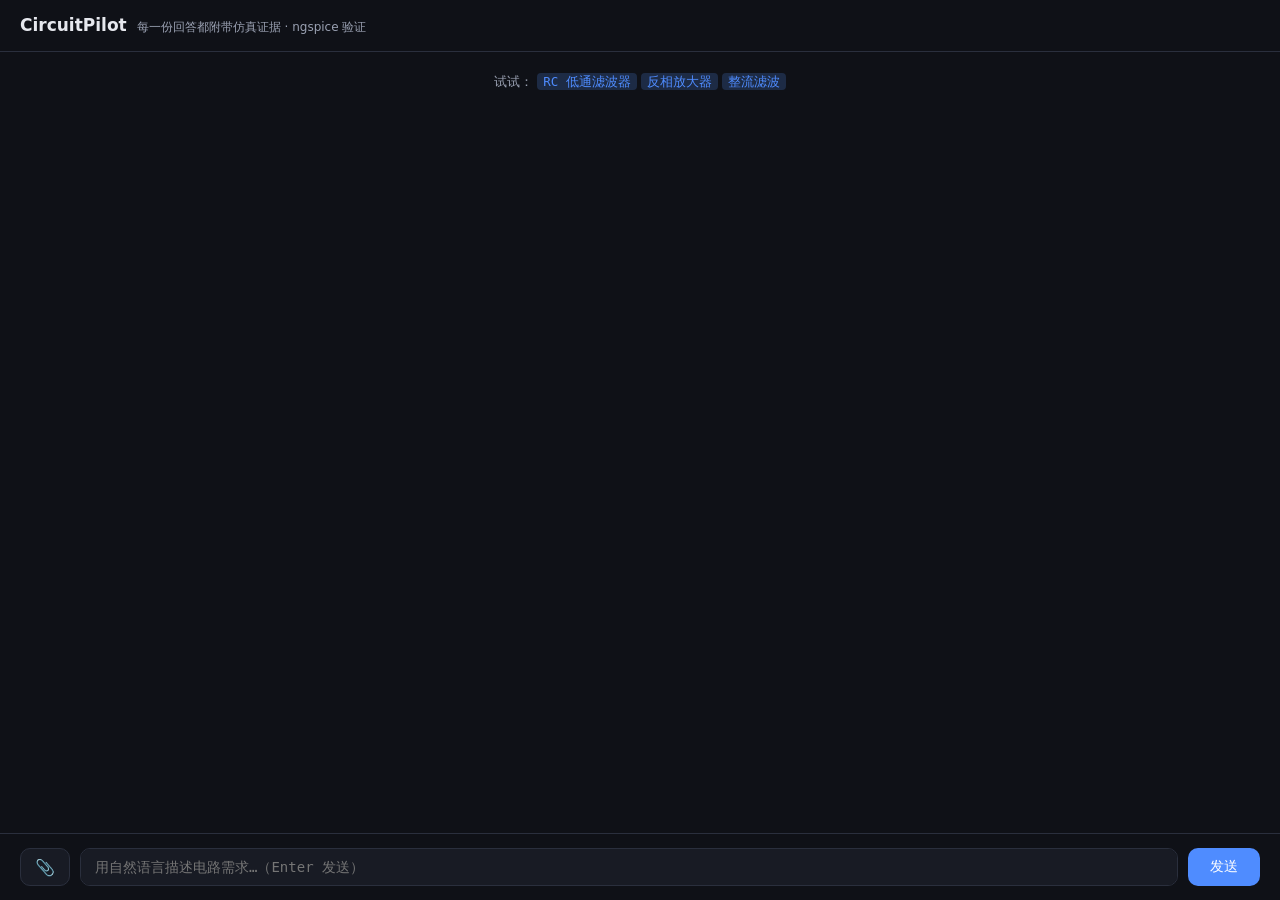
==== static/index.html @ 6e10bae2 "feat: 对话框支持上传文件（网表直接仿真验证 / 文本并入需求） - 前端：📎 附件按钮（.cir/.sp/.ckt/.net/.spi/.txt/.md，≤256KB），   选中后显示提示条（" ====
<!DOCTYPE html>
<html lang="zh-CN">
<head>
<meta charset="UTF-8">
<meta name="viewport" content="width=device-width, initial-scale=1.0">
<title>CircuitPilot —— 电路仿真 Copilot</title>
<style>
  :root { --bg:#0f1117; --card:#181b24; --line:#2a2f3d; --text:#e6e8ee; --dim:#9aa1b2; --acc:#4f8cff; --ok:#3fb96f; --warn:#e6a23c; }
  * { box-sizing:border-box; margin:0; padding:0; }
  body { background:var(--bg); color:var(--text); font:14px/1.6 "Segoe UI",system-ui,-apple-system,"Microsoft YaHei",sans-serif; height:100vh; display:flex; flex-direction:column; }
  header { padding:12px 20px; border-bottom:1px solid var(--line); display:flex; align-items:baseline; gap:10px; }
  header h1 { font-size:17px; } header span { color:var(--dim); font-size:12px; }
  #chat { flex:1; overflow-y:auto; padding:20px; display:flex; flex-direction:column; gap:14px; }
  .msg { max-width:860px; width:100%; margin:0 auto; }
  .msg.user .bubble { background:#24304a; border-radius:12px; padding:10px 14px; display:inline-block; }
  .evidence { background:var(--card); border:1px solid var(--line); border-radius:12px; padding:14px; }
  .verdict { font-weight:600; margin-bottom:8px; }
  .verdict.ok { color:var(--ok); } .verdict.fail { color:var(--warn); }
  .metrics { display:flex; flex-wrap:wrap; gap:8px; margin:10px 0; }
  .metric { background:#10131b; border:1px solid var(--line); border-radius:8px; padding:6px 12px; font-size:13px; }
  .metric b { color:var(--acc); font-family:Consolas,monospace; }
  .wave { max-width:100%; border:1px solid var(--line); border-radius:8px; margin:8px 0; }
  details { margin-top:8px; border-top:1px dashed var(--line); padding-top:8px; }
  summary { cursor:pointer; color:var(--dim); font-size:12.5px; }
  pre { background:#10131b; border:1px solid var(--line); border-radius:8px; padding:10px; overflow-x:auto; font:12px/1.5 Consolas,monospace; margin-top:8px; color:#c8d2e8; }
  .interp { color:var(--text); margin-top:8px; }
  .badge { display:inline-block; font-size:11px; padding:1px 8px; border-radius:10px; background:#1d2b45; color:var(--acc); margin-right:6px; }
  footer { border-top:1px solid var(--line); padding:14px 20px; display:flex; gap:10px; }
  #input { flex:1; background:var(--card); border:1px solid var(--line); border-radius:10px; color:var(--text); padding:10px 14px; font-size:14px; outline:none; resize:none; }
  #send { background:var(--acc); border:none; color:#fff; border-radius:10px; padding:0 22px; cursor:pointer; font-size:14px; }
  #send:disabled { opacity:.5; cursor:wait; }
  .hint { max-width:860px; margin:0 auto; color:var(--dim); font-size:12.5px; }
  .hint code { background:#1d2b45; padding:1px 6px; border-radius:4px; cursor:pointer; color:var(--acc); }
</style>
</head>
<body>
<header>
  <h1>CircuitPilot</h1>
  <span>每一份回答都附带仿真证据 · ngspice 验证</span>
</header>

<div id="chat">
  <div class="hint">
    试试：
    <code onclick="fill('设计一个截止频率1kHz的RC低通滤波器')">RC 低通滤波器</code>
    <code onclick="fill('用理想运放设计一个增益-10倍的反相放大器，仿真验证')">反相放大器</code>
    <code onclick="fill('设计桥式整流+电容滤波电路，220V/50Hz降压到12V，纹波<1V')">整流滤波</code>
    <span id="chipInfo" style="display:none;margin-top:6px;color:var(--acc)"></span>
  </div>
</div>

<footer>
  <input type="file" id="file" accept=".cir,.sp,.ckt,.net,.spi,.spice,.txt,.md" hidden>
  <button id="attach" title="上传网表或文本文件" style="background:var(--card);border:1px solid var(--line);border-radius:10px;padding:0 14px;font-size:16px;cursor:pointer">📎</button>
  <textarea id="input" rows="1" placeholder="用自然语言描述电路需求…（Enter 发送）"></textarea>
  <button id="send">发送</button>
</footer>

<script>
const session_id = crypto.randomUUID().slice(0, 12);
let attachment = null;  // {filename, content}

function fill(text) { input.value = text; input.focus(); }

attachBtn.addEventListener('click', () => file.click());
file.addEventListener('change', async () => {
  const f = file.files[0];
  if (!f) return;
  if (f.size > 256 * 1024) { alert('文件过大（>256KB）'); file.value = ''; return; }
  attachment = { filename: f.name, content: await f.text() };
  attachBtn.textContent = '📎✓';
  attachBtn.title = `已附加：${f.name}（点击更换）`;
  chipInfo.textContent = `附件：${f.name}` + (/\\.(cir|sp|ckt|net|spi|spice)$/i.test(f.name) ? '（将直接仿真验证）' : '（内容并入需求）');
  chipInfo.style.display = 'block';
  file.value = '';
  input.focus();
});

async function send() {
  const text = input.value.trim();
  if (!text && !attachment) return;
  const att = attachment;
  input.value = ""; send_.disabled = true;
  attachment = null; attachBtn.textContent = '📎'; chipInfo.style.display = 'none';
  addMsg('user', text + (att ? ` <span style="color:var(--acc)">📎${escapeHtml(att.filename)}</span>` : ''));
  const holder = addMsg('assistant', '<span style="color:var(--dim)">仿真验证中…（生成网表 → ngspice 执行 → 指标计算）</span>');
  try {
    const r = await fetch('/chat', {
      method: 'POST', headers: {'Content-Type': 'application/json'},
      body: JSON.stringify({session_id, message: text || '请仿真验证附件电路', attachment: att})
    });
    const d = await r.json();
    if (d.error) holder.innerHTML = `<div class="evidence"><div class="verdict fail">出错了</div>${d.error}</div>`;
    else holder.innerHTML = renderEvidence(d);
  } catch (e) {
    holder.innerHTML = `<div class="evidence">请求失败：${e}</div>`;
  }
  send_.disabled = false; input.focus();
}

function addMsg(role, html) {
  const div = document.createElement('div');
  div.className = 'msg ' + role;
  if (role === 'user') div.innerHTML = `<div class="bubble">${escapeHtml(html)}</div>`;
  else div.innerHTML = html;
  chat.appendChild(div); chat.scrollTop = chat.scrollHeight;
  return div;
}

function renderEvidence(d) {
  const metrics = Object.entries(d.metrics || {}).map(([k, v]) => `<div class="metric">${k} <b>${v}</b></div>`).join('');
  const wave = d.waveform_b64 ? `<img class="wave" src="data:image/png;base64,${d.waveform_b64}" alt="仿真波形">` : '';
  const sch = d.schematic_b64 ? `<img class="wave" src="data:image/png;base64,${d.schematic_b64}" alt="电路原理图">` : '';
  const retries = (d.retry_log || []).filter(r => r.stage !== 'generate');
  const retryHtml = retries.length
    ? `<details><summary>仿真在环日志（${retries.length} 次自动修复）</summary><pre>${escapeHtml(JSON.stringify(retries, null, 1))}</pre></details>` : '';
  const checks = d.checks || [];
  const checksHtml = checks.length
    ? `<details ${checks.some(c => !c.ok) ? 'open' : ''}><summary>验收明细（${checks.filter(c => c.ok).length}/${checks.length} 项通过）</summary>`
      + checks.map(c => `<div class="metric" style="margin:4px 0;${c.ok ? '' : 'border-color:var(--warn)'}">${c.ok ? '✅' : '❌'} ${escapeHtml(c.name)} <span style="color:var(--dim)">· ${escapeHtml(c.detail || '')}</span></div>`).join('')
      + '</details>' : '';
  return `<div class="evidence">
    <div class="verdict ${d.ok ? 'ok' : 'fail'}">${d.ok ? '✅ 仿真验证通过' : '⚠️ 自动修复后仍未通过'}</div>
    <div><span class="badge">实测指标</span><span class="badge">${d.elapsed}s</span></div>
    <div class="metrics">${metrics || '<span style="color:var(--dim)">无</span>'}</div>
    ${sch ? '<div><span class="badge">原理图（AI 生成）</span></div>' + sch : ''}
    ${wave}
    <div class="interp">${escapeHtml(d.interpretation || '')}</div>
    ${checksHtml}
    <details><summary>网表（ngspice）</summary><pre>${escapeHtml(d.netlist)}</pre></details>
    ${retryHtml}
  </div>`;
}

function escapeHtml(s) {
  return String(s ?? '').replace(/[&<>"']/g, c => ({'&':'&amp;','<':'&lt;','>':'&gt;','"':'&quot;',"'":'&#39;'}[c]));
}

const input = document.getElementById('input'), send_ = document.getElementById('send'), chat = document.getElementById('chat');
const attachBtn = document.getElementById('attach'), file = document.getElementById('file'), chipInfo = document.getElementById('chipInfo');
input.addEventListener('keydown', e => { if (e.key === 'Enter' && !e.shiftKey) { e.preventDefault(); send(); } });
send_.addEventListener('click', send);
</script>
</body>
</html>
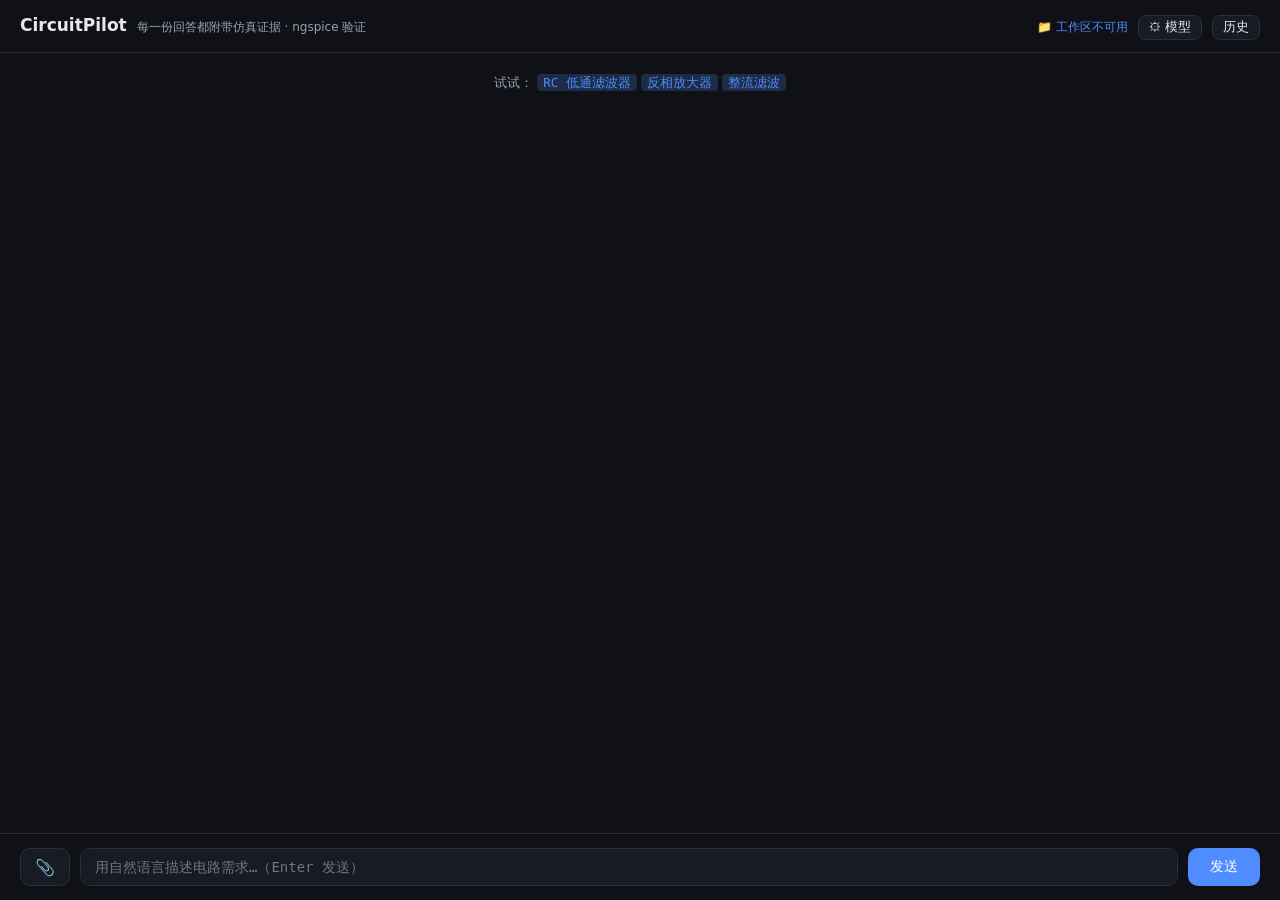
==== commit 126e3d14: "feat(workspace): 多工作区与前端可配大模型供应商 - settings.json 运行时配置（优先级高于环境变量，路径可经环境变量覆盖） - Base URL SSRF 校验：DNS " ====
--- a/static/index.html
+++ b/static/index.html
@@ -37,6 +37,9 @@
 <header>
   <h1>CircuitPilot</h1>
   <span>每一份回答都附带仿真证据 · ngspice 验证</span>
+  <span id="wsInfo" title="点击切换工作区" style="margin-left:auto;cursor:pointer;color:var(--acc);font-size:12px;max-width:32%;overflow:hidden;text-overflow:ellipsis;white-space:nowrap"></span>
+  <button id="llmBtn" title="大模型设置（供应商 / API Key / 模型）" style="background:var(--card);border:1px solid var(--line);border-radius:8px;color:var(--text);padding:3px 10px;font-size:12.5px;cursor:pointer">⚙ 模型</button>
+  <button id="histBtn" title="历史任务" style="background:var(--card);border:1px solid var(--line);border-radius:8px;color:var(--text);padding:3px 10px;font-size:12.5px;cursor:pointer">历史</button>
 </header>
 
 <div id="chat">
@@ -49,6 +52,52 @@
   </div>
 </div>
 
+<aside id="histPanel" style="display:none;position:fixed;right:0;top:49px;bottom:66px;width:380px;background:var(--card);border-left:1px solid var(--line);overflow-y:auto;padding:12px;z-index:30">
+  <div style="display:flex;justify-content:space-between;align-items:baseline;gap:8px">
+    <b>历史任务</b><span id="histWs" style="color:var(--dim);font-size:11px;overflow:hidden;text-overflow:ellipsis;white-space:nowrap"></span>
+  </div>
+  <div id="histList"></div>
+</aside>
+
+<div id="wsDialog" style="display:none;position:fixed;inset:0;background:rgba(0,0,0,.5);z-index:40;align-items:center;justify-content:center">
+  <div style="background:var(--card);border:1px solid var(--line);border-radius:12px;padding:16px;width:500px;max-width:92vw">
+    <b>切换工作区</b>
+    <p style="color:var(--dim);font-size:12px;margin:6px 0">输入本地目录的绝对路径。之后所有产物（电路/波形/报告）与会话状态都只保存在该目录内，拷走文件夹即完整归档。</p>
+    <input id="wsInput" style="width:100%;background:#10131b;border:1px solid var(--line);border-radius:8px;color:var(--text);padding:8px 10px;font-size:13px;outline:none" placeholder="D:\projects\my-circuits">
+    <div id="wsRecent" style="margin-top:8px"></div>
+    <div id="wsErr" style="color:var(--warn);font-size:12px;margin-top:6px"></div>
+    <div style="margin-top:12px;text-align:right">
+      <button id="wsCancelBtn" style="background:var(--card);border:1px solid var(--line);border-radius:8px;color:var(--text);padding:6px 14px;cursor:pointer">取消</button>
+      <button id="wsOpenBtn" style="background:var(--acc);border:none;color:#fff;border-radius:8px;padding:6px 16px;cursor:pointer;margin-left:8px">打开</button>
+    </div>
+  </div>
+</div>
+
+<div id="llmDialog" style="display:none;position:fixed;inset:0;background:rgba(0,0,0,.5);z-index:40;align-items:center;justify-content:center">
+  <div style="background:var(--card);border:1px solid var(--line);border-radius:12px;padding:16px;width:500px;max-width:92vw">
+    <b>大模型设置</b>
+    <p style="color:var(--dim);font-size:12px;margin:6px 0">任何 OpenAI 兼容供应商均可。API Key 只保存在本机 settings.json，不会回显完整内容，也不会发给除供应商以外的任何地方。</p>
+    <label style="color:var(--dim);font-size:12px;display:block;margin:8px 0 4px">Base URL</label>
+    <input id="llmUrl" style="width:100%;background:#10131b;border:1px solid var(--line);border-radius:8px;color:var(--text);padding:8px 10px;font-size:13px;outline:none" placeholder="https://api.deepseek.com">
+    <label style="color:var(--dim);font-size:12px;display:block;margin:8px 0 4px">API Key <span id="llmKeyState" style="color:var(--acc)"></span></label>
+    <input id="llmKey" type="password" autocomplete="off" style="width:100%;background:#10131b;border:1px solid var(--line);border-radius:8px;color:var(--text);padding:8px 10px;font-size:13px;outline:none" placeholder="sk-…">
+    <label style="color:var(--dim);font-size:12px;display:block;margin:8px 0 4px">模型</label>
+    <div style="display:flex;gap:8px">
+      <input id="llmModel" list="llmModelList" style="flex:1;background:#10131b;border:1px solid var(--line);border-radius:8px;color:var(--text);padding:8px 10px;font-size:13px;outline:none" placeholder="deepseek-flash（可点右侧按钮拉取列表）">
+      <datalist id="llmModelList"></datalist>
+      <button id="llmFetchModels" style="background:var(--card);border:1px solid var(--line);border-radius:8px;color:var(--text);padding:0 12px;font-size:12.5px;cursor:pointer;white-space:nowrap">获取列表</button>
+    </div>
+    <div id="llmMsg" style="color:var(--warn);font-size:12px;margin-top:8px;min-height:16px"></div>
+    <div style="margin-top:10px;display:flex;justify-content:space-between;align-items:center">
+      <span style="color:var(--dim);font-size:11.5px">留空的项保持不变 · Key 输入框留空 = 不修改</span>
+      <span>
+        <button id="llmCancelBtn" style="background:var(--card);border:1px solid var(--line);border-radius:8px;color:var(--text);padding:6px 14px;cursor:pointer">取消</button>
+        <button id="llmSaveBtn" style="background:var(--acc);border:none;color:#fff;border-radius:8px;padding:6px 16px;cursor:pointer;margin-left:8px">保存</button>
+      </span>
+    </div>
+  </div>
+</div>
+
 <footer>
   <input type="file" id="file" accept=".cir,.sp,.ckt,.net,.spi,.spice,.txt,.md" hidden>
   <button id="attach" title="上传网表或文本文件" style="background:var(--card);border:1px solid var(--line);border-radius:10px;padding:0 14px;font-size:16px;cursor:pointer">📎</button>
@@ -59,6 +108,22 @@
 <script>
 const session_id = crypto.randomUUID().slice(0, 12);
 let attachment = null;  // {filename, content}
+
+// 元素引用集中声明，必须在所有使用点之前——原布局把声明放在脚本尾部，
+// 中段的 attachBtn/file 引用触发 TDZ ReferenceError，整个脚本在此中断
+// （发送/回车/附件/工作区功能全部失效，页面只是看起来正常）
+const input = document.getElementById('input'), send_ = document.getElementById('send'), chat = document.getElementById('chat');
+const attachBtn = document.getElementById('attach'), file = document.getElementById('file'), chipInfo = document.getElementById('chipInfo');
+const wsInfo = document.getElementById('wsInfo'), wsDialog = document.getElementById('wsDialog'),
+      wsInput = document.getElementById('wsInput'), wsRecent = document.getElementById('wsRecent'),
+      wsErr = document.getElementById('wsErr'), histBtn = document.getElementById('histBtn'),
+      histPanel = document.getElementById('histPanel'), histList = document.getElementById('histList'),
+      histWs = document.getElementById('histWs');
+const llmBtn = document.getElementById('llmBtn'), llmDialog = document.getElementById('llmDialog'),
+      llmUrl = document.getElementById('llmUrl'), llmKey = document.getElementById('llmKey'),
+      llmKeyState = document.getElementById('llmKeyState'), llmModel = document.getElementById('llmModel'),
+      llmModelList = document.getElementById('llmModelList'), llmFetchModels = document.getElementById('llmFetchModels'),
+      llmMsg = document.getElementById('llmMsg');
 
 function fill(text) { input.value = text; input.focus(); }
 
@@ -136,10 +201,151 @@
   return String(s ?? '').replace(/[&<>"']/g, c => ({'&':'&amp;','<':'&lt;','>':'&gt;','"':'&quot;',"'":'&#39;'}[c]));
 }
 
-const input = document.getElementById('input'), send_ = document.getElementById('send'), chat = document.getElementById('chat');
-const attachBtn = document.getElementById('attach'), file = document.getElementById('file'), chipInfo = document.getElementById('chipInfo');
 input.addEventListener('keydown', e => { if (e.key === 'Enter' && !e.shiftKey) { e.preventDefault(); send(); } });
 send_.addEventListener('click', send);
+
+// ---- 工作区（ZCode/dsh 模型：用户决定在哪个目录工作，产物全部留在其中）----
+async function loadWsInfo() {
+  try {
+    const d = await (await fetch('/api/ws')).json();
+    wsInfo.textContent = `📁 ${d.root}${d.is_default ? '（默认）' : ''} · ${d.tasks} 任务`;
+  } catch (e) { wsInfo.textContent = '📁 工作区不可用'; }
+}
+
+function recentWs() { try { return JSON.parse(localStorage.getItem('cp_recent_ws') || '[]'); } catch { return []; } }
+function rememberWs(p) {
+  const arr = [p, ...recentWs().filter(x => x !== p)].slice(0, 8);
+  localStorage.setItem('cp_recent_ws', JSON.stringify(arr));
+}
+function renderRecent() {
+  const arr = recentWs();
+  wsRecent.innerHTML = arr.length
+    ? '<div style="color:var(--dim);font-size:12px;margin-bottom:4px">最近使用</div>' +
+      arr.map(p => `<div class="wsRecentItem" style="padding:5px 8px;border:1px solid var(--line);border-radius:6px;margin:4px 0;cursor:pointer;font-size:12px;overflow:hidden;text-overflow:ellipsis;white-space:nowrap">${escapeHtml(p)}</div>`).join('')
+    : '';
+  wsRecent.querySelectorAll('.wsRecentItem').forEach((el, i) => el.addEventListener('click', () => openWs(arr[i])));
+}
+
+async function openWs(p) {
+  wsErr.textContent = '';
+  try {
+    const r = await fetch('/api/ws/open', { method: 'POST', headers: { 'Content-Type': 'application/json' }, body: JSON.stringify({ path: p }) });
+    const d = await r.json();
+    if (!r.ok) { wsErr.textContent = d.error || '打开失败'; return; }
+    rememberWs(d.root);
+    wsDialog.style.display = 'none';
+    loadWsInfo(); loadHistory();
+  } catch (e) { wsErr.textContent = String(e); }
+}
+
+wsInfo.addEventListener('click', () => { wsErr.textContent = ''; renderRecent(); wsDialog.style.display = 'flex'; wsInput.focus(); });
+document.getElementById('wsCancelBtn').addEventListener('click', () => wsDialog.style.display = 'none');
+document.getElementById('wsOpenBtn').addEventListener('click', () => { if (wsInput.value.trim()) openWs(wsInput.value.trim()); });
+wsInput.addEventListener('keydown', e => { if (e.key === 'Enter') document.getElementById('wsOpenBtn').click(); });
+
+histBtn.addEventListener('click', () => {
+  const show = histPanel.style.display === 'none';
+  histPanel.style.display = show ? 'block' : 'none';
+  if (show) loadHistory();
+});
+
+async function loadHistory() {
+  let d;
+  try { d = await (await fetch('/api/ws/tasks')).json(); } catch { return; }
+  histWs.textContent = d.root || '';
+  histList.innerHTML = '';
+  if (!d.tasks || !d.tasks.length) {
+    histList.innerHTML = '<div style="color:var(--dim);font-size:12px;margin-top:10px">暂无任务</div>';
+    return;
+  }
+  for (const t of d.tasks) {
+    const el = document.createElement('details');
+    el.style.cssText = 'border-top:1px dashed var(--line);padding:8px 0;font-size:12.5px';
+    const when = t.task_id.slice(0, 15).replace(/(\d{8})(\d{2})(\d{2})/, '$1 $2:$3');
+    el.innerHTML = `<summary style="cursor:pointer">${t.ok ? '✅' : '⚠️'} <b>${escapeHtml(when)}</b>
+      <span style="color:var(--dim)">${escapeHtml(t.request || '(无记录)')}</span></summary>
+      <div class="histBody" style="margin-top:6px"><span style="color:var(--dim)">加载中…</span></div>`;
+    el.addEventListener('toggle', async () => {
+      if (!el.open) return;
+      const body = el.querySelector('.histBody');
+      const imgs = (t.files || []).filter(f => /\.png$/i.test(f));
+      let html = imgs.map(f =>
+        `<img src="/api/files/${encodeURIComponent(t.task_id)}/${encodeURIComponent(f)}" style="max-width:100%;border:1px solid var(--line);border-radius:6px;margin:4px 0" loading="lazy">`).join('');
+      try {
+        const ev = await (await fetch(`/api/files/${encodeURIComponent(t.task_id)}/evidence.json`)).json();
+        const m = Object.entries(ev.metrics || {}).slice(0, 6)
+          .map(([k, v]) => `<span class="metric" style="margin:2px 4px 2px 0">${k} <b>${v}</b></span>`).join('');
+        html += `<div style="display:flex;flex-wrap:wrap;margin:6px 0">${m}</div>` +
+          `<details><summary>网表</summary><pre style="max-height:200px">${escapeHtml(ev.netlist || '')}</pre></details>`;
+      } catch (e) { /* evidence 缺失时只看图 */ }
+      body.innerHTML = html || '<span style="color:var(--dim)">无预览文件</span>';
+    }, { once: false });
+    histList.appendChild(el);
+  }
+}
+
+loadWsInfo();
+
+// ---- 大模型设置（供应商 URL / API Key / 模型，OpenAI 兼容）----
+async function loadLlmConfig() {
+  try {
+    const d = await (await fetch('/api/llm/config')).json();
+    llmUrl.value = d.base_url || '';
+    llmModel.value = d.model || '';
+    llmKeyState.textContent = d.has_key ? `（已配置：${d.key_masked}）` : '（未配置）';
+    llmKey.value = '';
+    llmKey.placeholder = d.has_key ? '留空表示沿用当前 Key' : 'sk-…';
+  } catch (e) { llmKeyState.textContent = ''; }
+}
+
+function openLlmDialog() {
+  llmMsg.textContent = '';
+  loadLlmConfig();
+  llmDialog.style.display = 'flex';
+}
+
+llmBtn.addEventListener('click', openLlmDialog);
+document.getElementById('llmCancelBtn').addEventListener('click', () => llmDialog.style.display = 'none');
+
+llmFetchModels.addEventListener('click', async () => {
+  llmMsg.style.color = 'var(--dim)';
+  llmMsg.textContent = '正在拉取模型列表…';
+  try {
+    const body = {};
+    if (llmUrl.value.trim()) body.base_url = llmUrl.value.trim();
+    if (llmKey.value.trim()) body.api_key = llmKey.value.trim();
+    const r = await fetch('/api/llm/models', { method: 'POST', headers: { 'Content-Type': 'application/json' }, body: JSON.stringify(body) });
+    const d = await r.json();
+    if (!r.ok) throw new Error(d.error || '拉取失败');
+    llmModelList.innerHTML = d.models.map(m => `<option value="${escapeHtml(m)}"></option>`).join('');
+    llmMsg.style.color = 'var(--ok)';
+    llmMsg.textContent = `获取到 ${d.models.length} 个模型，点击模型输入框选择`;
+    if (d.models.length && !d.models.includes(llmModel.value)) llmModel.focus();
+  } catch (e) {
+    llmMsg.style.color = 'var(--warn)';
+    llmMsg.textContent = String(e.message || e) + '（可手动输入模型名）';
+  }
+});
+
+document.getElementById('llmSaveBtn').addEventListener('click', async () => {
+  llmMsg.style.color = 'var(--dim)';
+  llmMsg.textContent = '保存中…';
+  const body = {};
+  if (llmUrl.value.trim()) body.base_url = llmUrl.value.trim();
+  if (llmKey.value.trim()) body.api_key = llmKey.value.trim();
+  if (llmModel.value.trim()) body.model = llmModel.value.trim();
+  try {
+    const r = await fetch('/api/llm/config', { method: 'POST', headers: { 'Content-Type': 'application/json' }, body: JSON.stringify(body) });
+    const d = await r.json();
+    if (!r.ok) throw new Error(d.error || '保存失败');
+    llmMsg.style.color = 'var(--ok)';
+    llmMsg.textContent = `已保存：${d.model} @ ${d.base_url}`;
+    setTimeout(() => { llmDialog.style.display = 'none'; }, 600);
+  } catch (e) {
+    llmMsg.style.color = 'var(--warn)';
+    llmMsg.textContent = String(e.message || e);
+  }
+});
 </script>
 </body>
 </html>
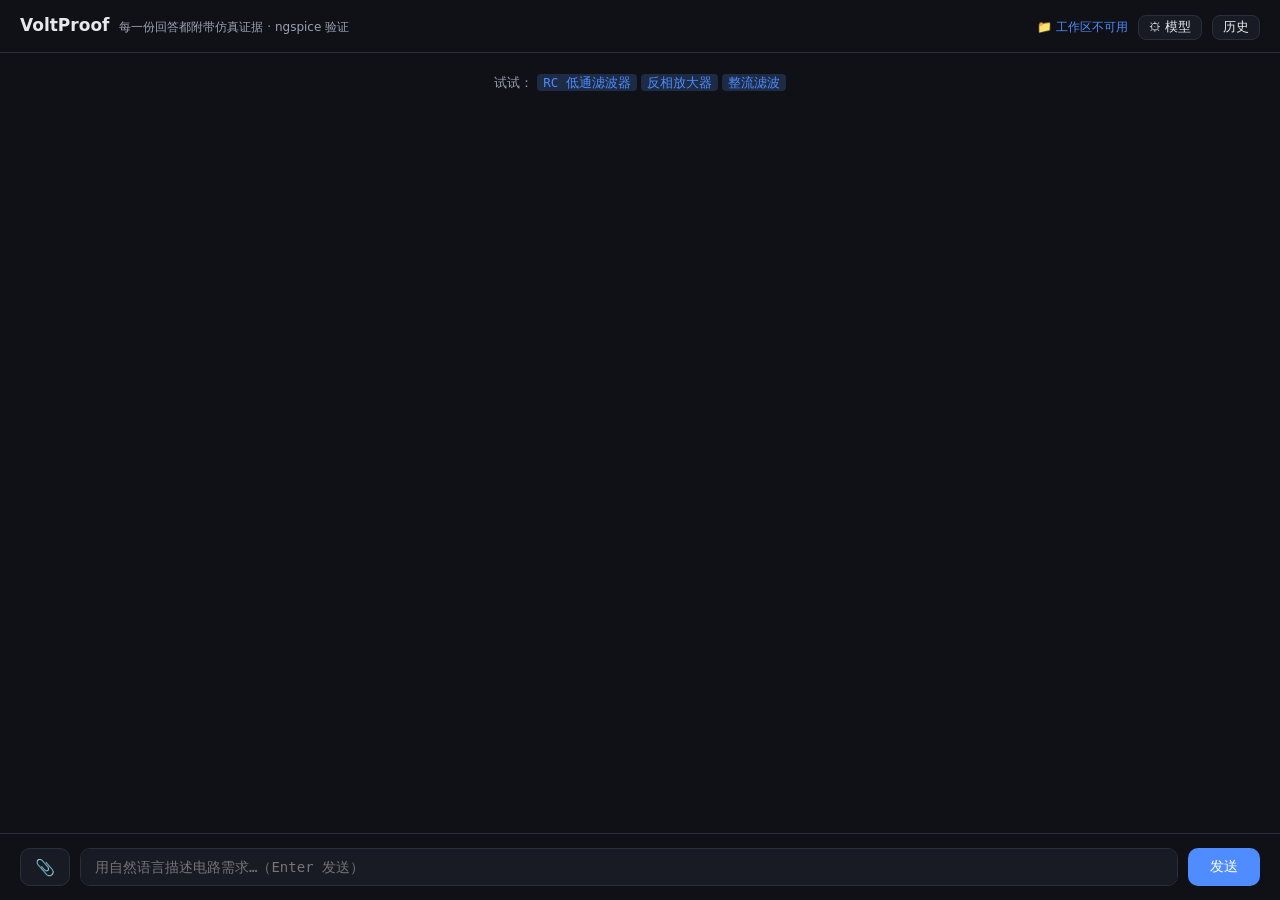
==== commit 6cc8136a: "refactor!: 项目更名 CircuitPilot → VoltProof - 环境变量前缀 CIRCUITPILOT_* 全量迁移为 VOLTPROOF_*（含文档注释） - 前端两页品牌文案" ====
--- a/static/index.html
+++ b/static/index.html
@@ -3,7 +3,7 @@
 <head>
 <meta charset="UTF-8">
 <meta name="viewport" content="width=device-width, initial-scale=1.0">
-<title>CircuitPilot —— 电路仿真 Copilot</title>
+<title>VoltProof —— 电路仿真实验助手</title>
 <style>
   :root { --bg:#0f1117; --card:#181b24; --line:#2a2f3d; --text:#e6e8ee; --dim:#9aa1b2; --acc:#4f8cff; --ok:#3fb96f; --warn:#e6a23c; }
   * { box-sizing:border-box; margin:0; padding:0; }
@@ -35,7 +35,7 @@
 </head>
 <body>
 <header>
-  <h1>CircuitPilot</h1>
+  <h1>VoltProof</h1>
   <span>每一份回答都附带仿真证据 · ngspice 验证</span>
   <span id="wsInfo" title="点击切换工作区" style="margin-left:auto;cursor:pointer;color:var(--acc);font-size:12px;max-width:32%;overflow:hidden;text-overflow:ellipsis;white-space:nowrap"></span>
   <button id="llmBtn" title="大模型设置（供应商 / API Key / 模型）" style="background:var(--card);border:1px solid var(--line);border-radius:8px;color:var(--text);padding:3px 10px;font-size:12.5px;cursor:pointer">⚙ 模型</button>
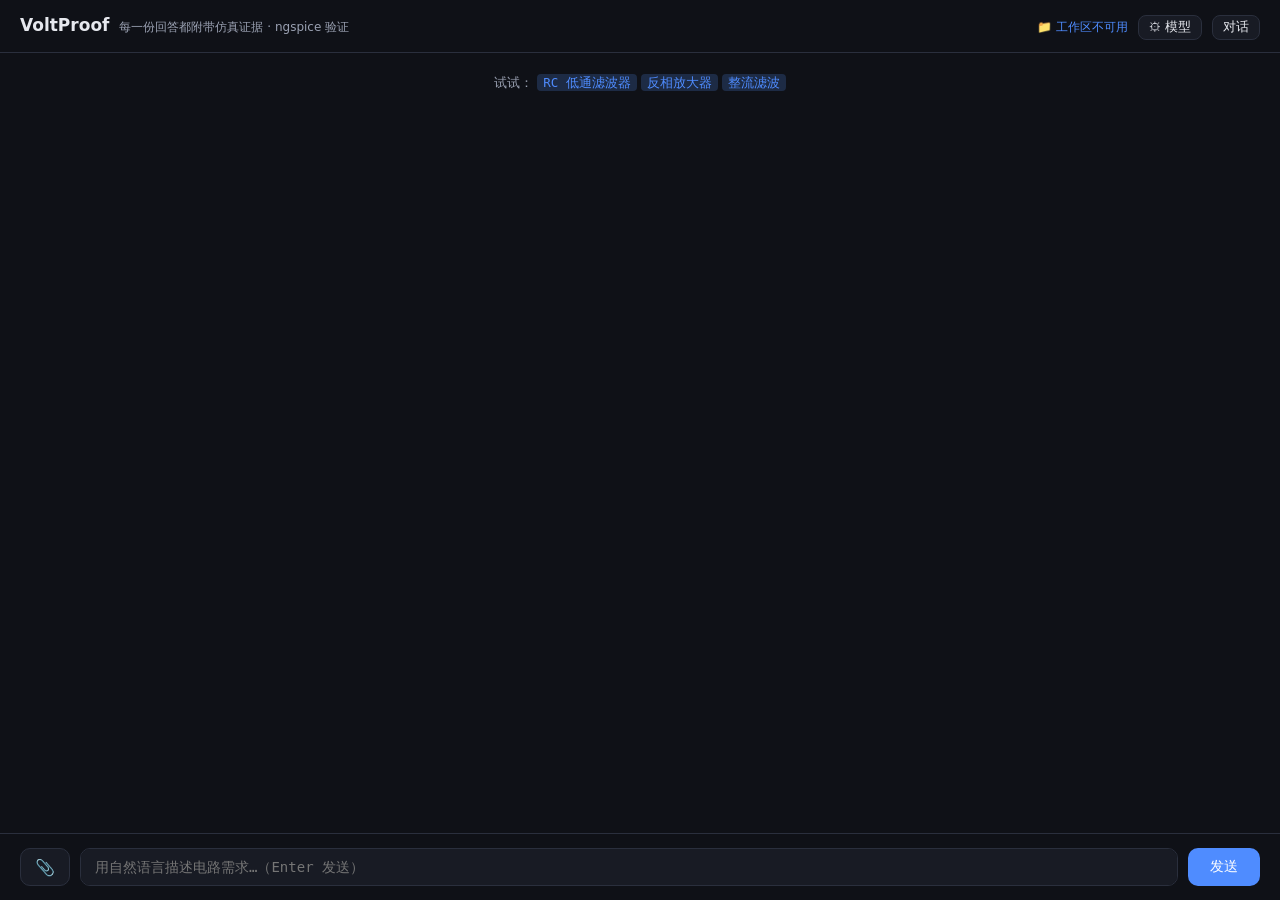
==== commit 4285e000: "feat(conversation): 真正的对话体验——多轮可续接、跨对话可恢复 - 会话模型重构为对话模型：消息流（用户原文+助手证据引用）持久化在   工作区，标题取自首条消息，多轮继续携带最后" ====
--- a/static/index.html
+++ b/static/index.html
@@ -25,6 +25,8 @@
   pre { background:#10131b; border:1px solid var(--line); border-radius:8px; padding:10px; overflow-x:auto; font:12px/1.5 Consolas,monospace; margin-top:8px; color:#c8d2e8; }
   .interp { color:var(--text); margin-top:8px; }
   .badge { display:inline-block; font-size:11px; padding:1px 8px; border-radius:10px; background:#1d2b45; color:var(--acc); margin-right:6px; }
+  .mchip { display:inline-block; margin:2px 4px 2px 0; padding:1px 9px; border-radius:10px; background:#1d2b45; color:var(--acc); cursor:pointer; font-size:12px; }
+  .mchip:hover { background:#2a3d5f; }
   footer { border-top:1px solid var(--line); padding:14px 20px; display:flex; gap:10px; }
   #input { flex:1; background:var(--card); border:1px solid var(--line); border-radius:10px; color:var(--text); padding:10px 14px; font-size:14px; outline:none; resize:none; }
   #send { background:var(--acc); border:none; color:#fff; border-radius:10px; padding:0 22px; cursor:pointer; font-size:14px; }
@@ -39,7 +41,7 @@
   <span>每一份回答都附带仿真证据 · ngspice 验证</span>
   <span id="wsInfo" title="点击切换工作区" style="margin-left:auto;cursor:pointer;color:var(--acc);font-size:12px;max-width:32%;overflow:hidden;text-overflow:ellipsis;white-space:nowrap"></span>
   <button id="llmBtn" title="大模型设置（供应商 / API Key / 模型）" style="background:var(--card);border:1px solid var(--line);border-radius:8px;color:var(--text);padding:3px 10px;font-size:12.5px;cursor:pointer">⚙ 模型</button>
-  <button id="histBtn" title="历史任务" style="background:var(--card);border:1px solid var(--line);border-radius:8px;color:var(--text);padding:3px 10px;font-size:12.5px;cursor:pointer">历史</button>
+  <button id="histBtn" title="对话历史" style="background:var(--card);border:1px solid var(--line);border-radius:8px;color:var(--text);padding:3px 10px;font-size:12.5px;cursor:pointer">对话</button>
 </header>
 
 <div id="chat">
@@ -53,9 +55,11 @@
 </div>
 
 <aside id="histPanel" style="display:none;position:fixed;right:0;top:49px;bottom:66px;width:380px;background:var(--card);border-left:1px solid var(--line);overflow-y:auto;padding:12px;z-index:30">
-  <div style="display:flex;justify-content:space-between;align-items:baseline;gap:8px">
-    <b>历史任务</b><span id="histWs" style="color:var(--dim);font-size:11px;overflow:hidden;text-overflow:ellipsis;white-space:nowrap"></span>
+  <div style="display:flex;justify-content:space-between;align-items:center;gap:8px">
+    <b>对话历史</b>
+    <button id="newConvBtn" style="background:#1d2b45;border:none;color:var(--acc);border-radius:8px;padding:4px 12px;font-size:12px;cursor:pointer">＋ 新对话</button>
   </div>
+  <div id="histWs" style="color:var(--dim);font-size:11px;overflow:hidden;text-overflow:ellipsis;white-space:nowrap;margin:4px 0"></div>
   <div id="histList"></div>
 </aside>
 
@@ -83,8 +87,7 @@
     <input id="llmKey" type="password" autocomplete="off" style="width:100%;background:#10131b;border:1px solid var(--line);border-radius:8px;color:var(--text);padding:8px 10px;font-size:13px;outline:none" placeholder="sk-…">
     <label style="color:var(--dim);font-size:12px;display:block;margin:8px 0 4px">模型</label>
     <div style="display:flex;gap:8px">
-      <input id="llmModel" list="llmModelList" style="flex:1;background:#10131b;border:1px solid var(--line);border-radius:8px;color:var(--text);padding:8px 10px;font-size:13px;outline:none" placeholder="deepseek-flash（可点右侧按钮拉取列表）">
-      <datalist id="llmModelList"></datalist>
+      <input id="llmModel" style="flex:1;background:#10131b;border:1px solid var(--line);border-radius:8px;color:var(--text);padding:8px 10px;font-size:13px;outline:none" placeholder="deepseek-flash（可点右侧按钮拉取列表）">
       <button id="llmFetchModels" style="background:var(--card);border:1px solid var(--line);border-radius:8px;color:var(--text);padding:0 12px;font-size:12.5px;cursor:pointer;white-space:nowrap">获取列表</button>
     </div>
     <div id="llmMsg" style="color:var(--warn);font-size:12px;margin-top:8px;min-height:16px"></div>
@@ -106,7 +109,7 @@
 </footer>
 
 <script>
-const session_id = crypto.randomUUID().slice(0, 12);
+let convId = null;      // 当前对话 id；null = 新对话（首条消息发送时落定）
 let attachment = null;  // {filename, content}
 
 // 元素引用集中声明，必须在所有使用点之前——原布局把声明放在脚本尾部，
@@ -122,8 +125,9 @@
 const llmBtn = document.getElementById('llmBtn'), llmDialog = document.getElementById('llmDialog'),
       llmUrl = document.getElementById('llmUrl'), llmKey = document.getElementById('llmKey'),
       llmKeyState = document.getElementById('llmKeyState'), llmModel = document.getElementById('llmModel'),
-      llmModelList = document.getElementById('llmModelList'), llmFetchModels = document.getElementById('llmFetchModels'),
+      llmFetchModels = document.getElementById('llmFetchModels'),
       llmMsg = document.getElementById('llmMsg');
+const initialChatHtml = chat.innerHTML;  // 提示词条，新对话时还原
 
 function fill(text) { input.value = text; input.focus(); }
 
@@ -144,15 +148,16 @@
 async function send() {
   const text = input.value.trim();
   if (!text && !attachment) return;
+  if (!convId) convId = crypto.randomUUID().slice(0, 12);
   const att = attachment;
   input.value = ""; send_.disabled = true;
   attachment = null; attachBtn.textContent = '📎'; chipInfo.style.display = 'none';
-  addMsg('user', text + (att ? ` <span style="color:var(--acc)">📎${escapeHtml(att.filename)}</span>` : ''));
+  addMsg('user', text + (att ? ' 📎' + att.filename : ''));
   const holder = addMsg('assistant', '<span style="color:var(--dim)">仿真验证中…（生成网表 → ngspice 执行 → 指标计算）</span>');
   try {
     const r = await fetch('/chat', {
       method: 'POST', headers: {'Content-Type': 'application/json'},
-      body: JSON.stringify({session_id, message: text || '请仿真验证附件电路', attachment: att})
+      body: JSON.stringify({conversation_id: convId, message: text || '请仿真验证附件电路', attachment: att})
     });
     const d = await r.json();
     if (d.error) holder.innerHTML = `<div class="evidence"><div class="verdict fail">出错了</div>${d.error}</div>`;
@@ -174,8 +179,10 @@
 
 function renderEvidence(d) {
   const metrics = Object.entries(d.metrics || {}).map(([k, v]) => `<div class="metric">${k} <b>${v}</b></div>`).join('');
-  const wave = d.waveform_b64 ? `<img class="wave" src="data:image/png;base64,${d.waveform_b64}" alt="仿真波形">` : '';
-  const sch = d.schematic_b64 ? `<img class="wave" src="data:image/png;base64,${d.schematic_b64}" alt="电路原理图">` : '';
+  const wave = d.waveform_b64 ? `<img class="wave" src="data:image/png;base64,${d.waveform_b64}" alt="仿真波形">`
+    : d.wave_url ? `<img class="wave" src="${d.wave_url}" alt="仿真波形" loading="lazy">` : '';
+  const sch = d.schematic_b64 ? `<img class="wave" src="data:image/png;base64,${d.schematic_b64}" alt="电路原理图">`
+    : d.sch_url ? `<img class="wave" src="${d.sch_url}" alt="电路原理图" loading="lazy">` : '';
   const retries = (d.retry_log || []).filter(r => r.stage !== 'generate');
   const retryHtml = retries.length
     ? `<details><summary>仿真在环日志（${retries.length} 次自动修复）</summary><pre>${escapeHtml(JSON.stringify(retries, null, 1))}</pre></details>` : '';
@@ -184,15 +191,22 @@
     ? `<details ${checks.some(c => !c.ok) ? 'open' : ''}><summary>验收明细（${checks.filter(c => c.ok).length}/${checks.length} 项通过）</summary>`
       + checks.map(c => `<div class="metric" style="margin:4px 0;${c.ok ? '' : 'border-color:var(--warn)'}">${c.ok ? '✅' : '❌'} ${escapeHtml(c.name)} <span style="color:var(--dim)">· ${escapeHtml(c.detail || '')}</span></div>`).join('')
       + '</details>' : '';
+  const verdictHtml = d.rejected
+    ? '<div class="verdict fail">🚫 超出能力范围（已前置拒绝，未消耗生成与仿真）</div>'
+    : `<div class="verdict ${d.ok ? 'ok' : 'fail'}">${d.ok ? '✅ 仿真验证通过' : '⚠️ 自动修复后仍未通过'}</div>`;
+  const statsHtml = d.rejected ? '' :
+    `<div><span class="badge">实测指标</span><span class="badge">${d.elapsed}s</span></div>
+     <div class="metrics">${metrics || '<span style="color:var(--dim)">无</span>'}</div>`;
+  const netlistHtml = (d.rejected || !d.netlist) ? '' :
+    `<details><summary>网表（ngspice）</summary><pre>${escapeHtml(d.netlist)}</pre></details>`;
   return `<div class="evidence">
-    <div class="verdict ${d.ok ? 'ok' : 'fail'}">${d.ok ? '✅ 仿真验证通过' : '⚠️ 自动修复后仍未通过'}</div>
-    <div><span class="badge">实测指标</span><span class="badge">${d.elapsed}s</span></div>
-    <div class="metrics">${metrics || '<span style="color:var(--dim)">无</span>'}</div>
-    ${sch ? '<div><span class="badge">原理图（AI 生成）</span></div>' + sch : ''}
+    ${verdictHtml}
+    ${statsHtml}
+    ${sch ? '<div><span class="badge">原理图（自动布局）</span></div>' + sch : ''}
     ${wave}
     <div class="interp">${escapeHtml(d.interpretation || '')}</div>
     ${checksHtml}
-    <details><summary>网表（ngspice）</summary><pre>${escapeHtml(d.netlist)}</pre></details>
+    ${netlistHtml}
     ${retryHtml}
   </div>`;
 }
@@ -201,10 +215,12 @@
   return String(s ?? '').replace(/[&<>"']/g, c => ({'&':'&amp;','<':'&lt;','>':'&gt;','"':'&quot;',"'":'&#39;'}[c]));
 }
 
+function pickModel(m) { llmModel.value = m; llmModel.focus(); }
+
 input.addEventListener('keydown', e => { if (e.key === 'Enter' && !e.shiftKey) { e.preventDefault(); send(); } });
 send_.addEventListener('click', send);
 
-// ---- 工作区（ZCode/dsh 模型：用户决定在哪个目录工作，产物全部留在其中）----
+// ---- 工作区（用户决定在哪个目录工作，产物全部留在其中）----
 async function loadWsInfo() {
   try {
     const d = await (await fetch('/api/ws')).json();
@@ -234,7 +250,7 @@
     if (!r.ok) { wsErr.textContent = d.error || '打开失败'; return; }
     rememberWs(d.root);
     wsDialog.style.display = 'none';
-    loadWsInfo(); loadHistory();
+    loadWsInfo(); loadConvs();
   } catch (e) { wsErr.textContent = String(e); }
 }
 
@@ -246,43 +262,57 @@
 histBtn.addEventListener('click', () => {
   const show = histPanel.style.display === 'none';
   histPanel.style.display = show ? 'block' : 'none';
-  if (show) loadHistory();
-});
-
-async function loadHistory() {
+  if (show) loadConvs();
+});
+
+async function loadConvs() {
   let d;
-  try { d = await (await fetch('/api/ws/tasks')).json(); } catch { return; }
-  histWs.textContent = d.root || '';
+  try { d = await (await fetch('/api/convs')).json(); } catch { return; }
+  histWs.textContent = '';
   histList.innerHTML = '';
-  if (!d.tasks || !d.tasks.length) {
-    histList.innerHTML = '<div style="color:var(--dim);font-size:12px;margin-top:10px">暂无任务</div>';
+  const convs = d.conversations || [];
+  if (!convs.length) {
+    histList.innerHTML = '<div style="color:var(--dim);font-size:12px;margin-top:10px">还没有对话——发送第一条消息即创建</div>';
     return;
   }
-  for (const t of d.tasks) {
-    const el = document.createElement('details');
-    el.style.cssText = 'border-top:1px dashed var(--line);padding:8px 0;font-size:12.5px';
-    const when = t.task_id.slice(0, 15).replace(/(\d{8})(\d{2})(\d{2})/, '$1 $2:$3');
-    el.innerHTML = `<summary style="cursor:pointer">${t.ok ? '✅' : '⚠️'} <b>${escapeHtml(when)}</b>
-      <span style="color:var(--dim)">${escapeHtml(t.request || '(无记录)')}</span></summary>
-      <div class="histBody" style="margin-top:6px"><span style="color:var(--dim)">加载中…</span></div>`;
-    el.addEventListener('toggle', async () => {
-      if (!el.open) return;
-      const body = el.querySelector('.histBody');
-      const imgs = (t.files || []).filter(f => /\.png$/i.test(f));
-      let html = imgs.map(f =>
-        `<img src="/api/files/${encodeURIComponent(t.task_id)}/${encodeURIComponent(f)}" style="max-width:100%;border:1px solid var(--line);border-radius:6px;margin:4px 0" loading="lazy">`).join('');
-      try {
-        const ev = await (await fetch(`/api/files/${encodeURIComponent(t.task_id)}/evidence.json`)).json();
-        const m = Object.entries(ev.metrics || {}).slice(0, 6)
-          .map(([k, v]) => `<span class="metric" style="margin:2px 4px 2px 0">${k} <b>${v}</b></span>`).join('');
-        html += `<div style="display:flex;flex-wrap:wrap;margin:6px 0">${m}</div>` +
-          `<details><summary>网表</summary><pre style="max-height:200px">${escapeHtml(ev.netlist || '')}</pre></details>`;
-      } catch (e) { /* evidence 缺失时只看图 */ }
-      body.innerHTML = html || '<span style="color:var(--dim)">无预览文件</span>';
-    }, { once: false });
+  for (const c of convs) {
+    const el = document.createElement('div');
+    el.style.cssText = 'border-top:1px dashed var(--line);padding:8px 4px;cursor:pointer';
+    el.innerHTML = `<div style="display:flex;justify-content:space-between;gap:8px;align-items:baseline">
+        <b style="font-size:12.5px;overflow:hidden;text-overflow:ellipsis;white-space:nowrap">${escapeHtml(c.title)}</b>
+        <span style="color:var(--dim);font-size:11px;white-space:nowrap">${escapeHtml(c.updated || '')}</span></div>
+      <div style="color:var(--dim);font-size:11px;margin-top:2px">${c.messages} 条消息${c.id === convId ? ' · 当前' : ''}</div>`;
+    el.addEventListener('click', () => restoreConv(c.id));
     histList.appendChild(el);
   }
 }
+
+async function restoreConv(id) {
+  let d;
+  try {
+    const r = await fetch('/api/convs/' + encodeURIComponent(id));
+    if (!r.ok) { alert('对话不存在（可能已被清理）'); return; }
+    d = await r.json();
+  } catch (e) { alert('恢复失败：' + e); return; }
+  convId = d.id;
+  chat.innerHTML = '';
+  for (const m of d.messages || []) {
+    if (m.role === 'user') {
+      addMsg('user', (m.text || '') + (m.attachment ? ' 📎' + m.attachment : ''));
+    } else {
+      addMsg('assistant', renderEvidence(m.evidence || { interpretation: '（该次结果未能还原）' }));
+    }
+  }
+  histPanel.style.display = 'none';
+  input.focus();
+}
+
+document.getElementById('newConvBtn').addEventListener('click', () => {
+  convId = null;
+  chat.innerHTML = initialChatHtml;
+  histPanel.style.display = 'none';
+  input.focus();
+});
 
 loadWsInfo();
 
@@ -317,10 +347,10 @@
     const r = await fetch('/api/llm/models', { method: 'POST', headers: { 'Content-Type': 'application/json' }, body: JSON.stringify(body) });
     const d = await r.json();
     if (!r.ok) throw new Error(d.error || '拉取失败');
-    llmModelList.innerHTML = d.models.map(m => `<option value="${escapeHtml(m)}"></option>`).join('');
     llmMsg.style.color = 'var(--ok)';
-    llmMsg.textContent = `获取到 ${d.models.length} 个模型，点击模型输入框选择`;
-    if (d.models.length && !d.models.includes(llmModel.value)) llmModel.focus();
+    // 模型名渲染成可点选徽章，点谁选谁（不做 datalist——它会按输入框当前值过滤）
+    llmMsg.innerHTML = `获取到 ${d.models.length} 个模型，点选：` +
+      d.models.map(m => `<span class="mchip" onclick="pickModel('${escapeHtml(m)}')">${escapeHtml(m)}</span>`).join('');
   } catch (e) {
     llmMsg.style.color = 'var(--warn)';
     llmMsg.textContent = String(e.message || e) + '（可手动输入模型名）';
